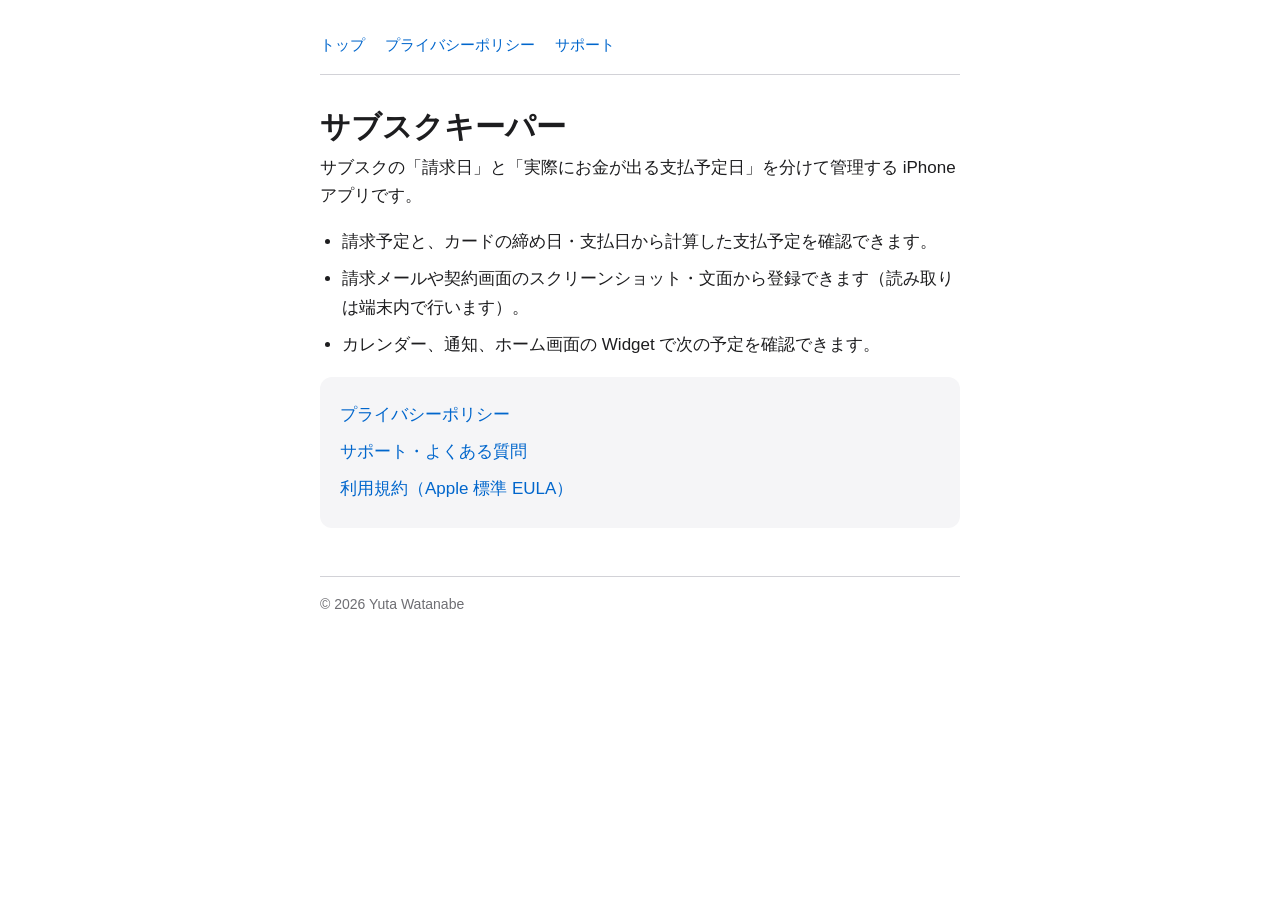
==== index.html @ 4e559c2b "サブスクキーパー：トップ・プライバシーポリシー・サポートページ Co-Authored-By: Claude Opus 5.5 <noreply@anthropic.com>" ====
<!doctype html>
<html lang="ja">
<head>
<meta charset="utf-8">
<meta name="viewport" content="width=device-width, initial-scale=1">
<title>サブスクキーパー</title>
<link rel="stylesheet" href="style.css">
</head>
<body>
<main>
  <nav aria-label="サイト内">
    <a href="./">トップ</a>
    <a href="privacy/">プライバシーポリシー</a>
    <a href="support/">サポート</a>
  </nav>
  <h1>サブスクキーパー</h1>
  <p>サブスクの「請求日」と「実際にお金が出る支払予定日」を分けて管理する iPhone アプリです。</p>
  <ul>
    <li>請求予定と、カードの締め日・支払日から計算した支払予定を確認できます。</li>
    <li>請求メールや契約画面のスクリーンショット・文面から登録できます（読み取りは端末内で行います）。</li>
    <li>カレンダー、通知、ホーム画面の Widget で次の予定を確認できます。</li>
  </ul>
  <div class="card">
    <p><a href="privacy/">プライバシーポリシー</a></p>
    <p><a href="support/">サポート・よくある質問</a></p>
    <p><a href="https://www.apple.com/legal/internet-services/itunes/dev/stdeula/">利用規約（Apple 標準 EULA）</a></p>
  </div>
  <footer>© 2026 Yuta Watanabe</footer>
</main>
</body>
</html>
---- style.css ----
:root {
  color-scheme: light dark;
  --bg: #ffffff;
  --fg: #1d1d1f;
  --muted: #6e6e73;
  --line: #d2d2d7;
  --link: #0066cc;
  --card: #f5f5f7;
}
@media (prefers-color-scheme: dark) {
  :root {
    --bg: #000000;
    --fg: #f5f5f7;
    --muted: #a1a1a6;
    --line: #424245;
    --link: #2997ff;
    --card: #1c1c1e;
  }
}
* { box-sizing: border-box; }
body {
  margin: 0;
  background: var(--bg);
  color: var(--fg);
  font-family: -apple-system, BlinkMacSystemFont, "Hiragino Sans", "Hiragino Kaku Gothic ProN", "Yu Gothic UI", sans-serif;
  font-size: 17px;
  line-height: 1.7;
  -webkit-text-size-adjust: 100%;
}
main { max-width: 680px; margin: 0 auto; padding: 32px 20px 64px; }
nav { display: flex; flex-wrap: wrap; gap: 8px 20px; padding-bottom: 16px; border-bottom: 1px solid var(--line); font-size: 15px; }
a { color: var(--link); text-decoration: none; }
a:hover, a:focus-visible { text-decoration: underline; }
h1 { font-size: 30px; line-height: 1.3; margin: 32px 0 8px; }
h2 { font-size: 20px; line-height: 1.4; margin: 36px 0 8px; }
h3 { font-size: 17px; margin: 24px 0 4px; }
p, li { margin: 8px 0; }
ul { padding-left: 1.3em; }
.muted { color: var(--muted); font-size: 15px; }
.card { background: var(--card); border-radius: 12px; padding: 16px 20px; margin: 16px 0; }
footer { margin-top: 48px; padding-top: 16px; border-top: 1px solid var(--line); color: var(--muted); font-size: 14px; }
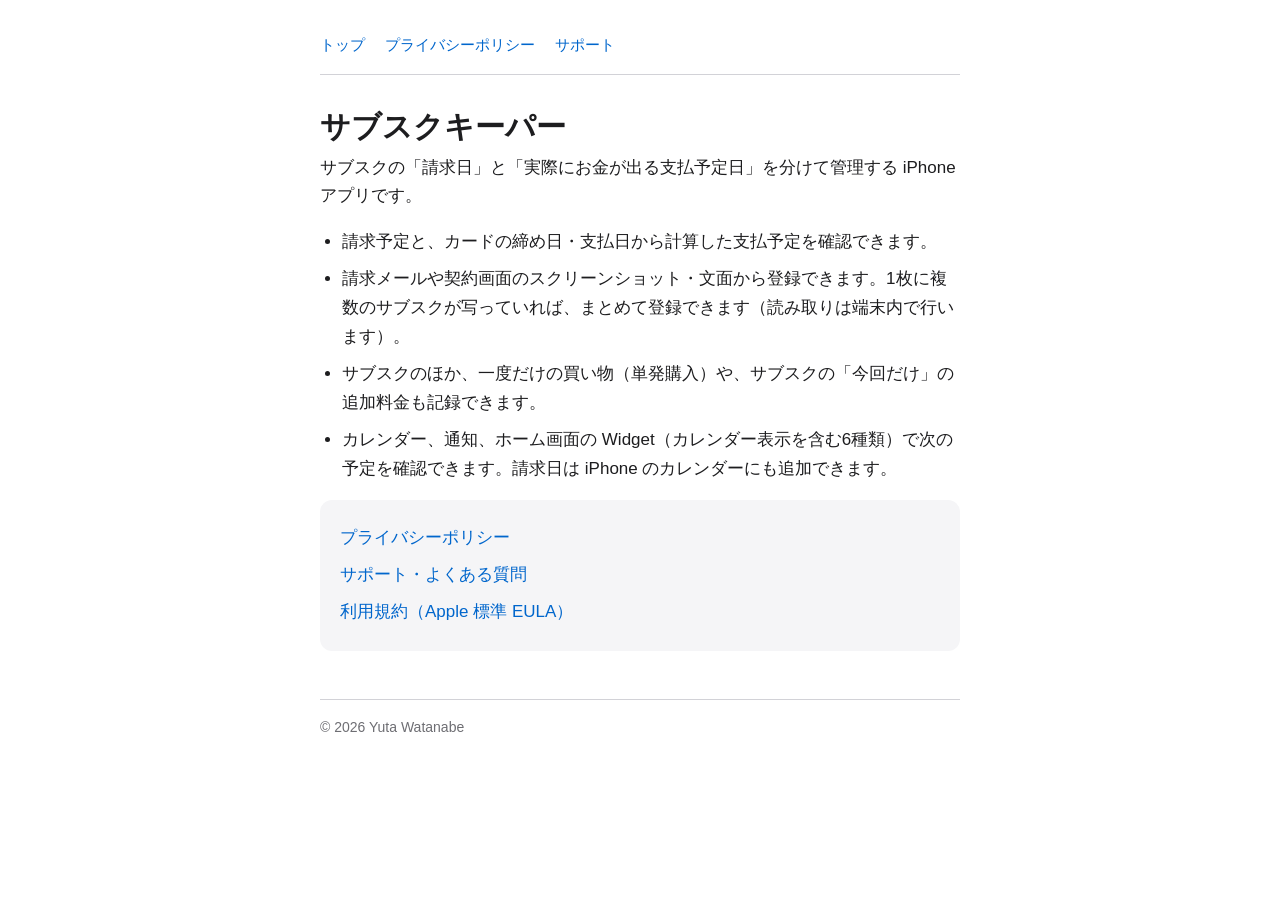
==== commit f337e6cd: "トップ・サポートページ：カレンダー・単発購入・追加請求・複数の読み取りを追記 Co-Authored-By: Claude Opus 5.5 <noreply@anthropic.com>" ====
--- a/index.html
+++ b/index.html
@@ -17,8 +17,9 @@
   <p>サブスクの「請求日」と「実際にお金が出る支払予定日」を分けて管理する iPhone アプリです。</p>
   <ul>
     <li>請求予定と、カードの締め日・支払日から計算した支払予定を確認できます。</li>
-    <li>請求メールや契約画面のスクリーンショット・文面から登録できます（読み取りは端末内で行います）。</li>
-    <li>カレンダー、通知、ホーム画面の Widget で次の予定を確認できます。</li>
+    <li>請求メールや契約画面のスクリーンショット・文面から登録できます。1枚に複数のサブスクが写っていれば、まとめて登録できます（読み取りは端末内で行います）。</li>
+    <li>サブスクのほか、一度だけの買い物（単発購入）や、サブスクの「今回だけ」の追加料金も記録できます。</li>
+    <li>カレンダー、通知、ホーム画面の Widget（カレンダー表示を含む6種類）で次の予定を確認できます。請求日は iPhone のカレンダーにも追加できます。</li>
   </ul>
   <div class="card">
     <p><a href="privacy/">プライバシーポリシー</a></p>
